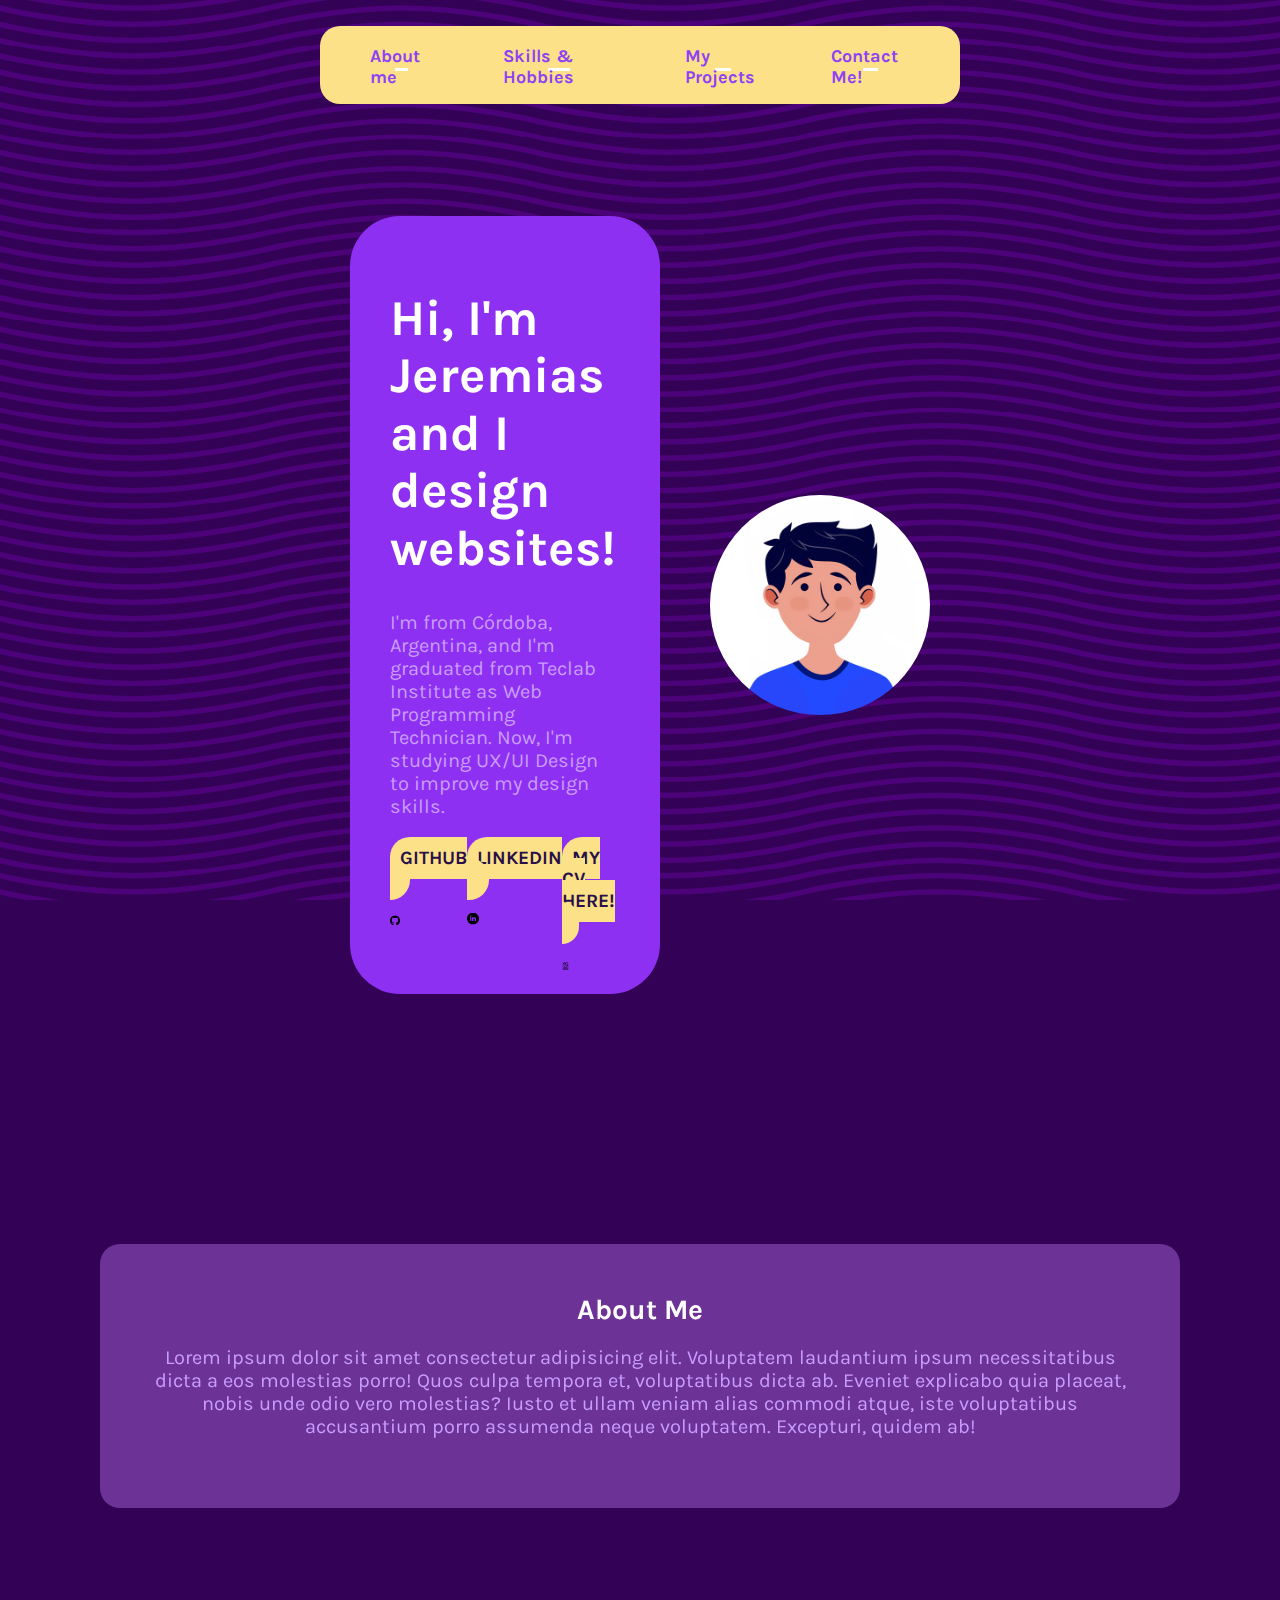
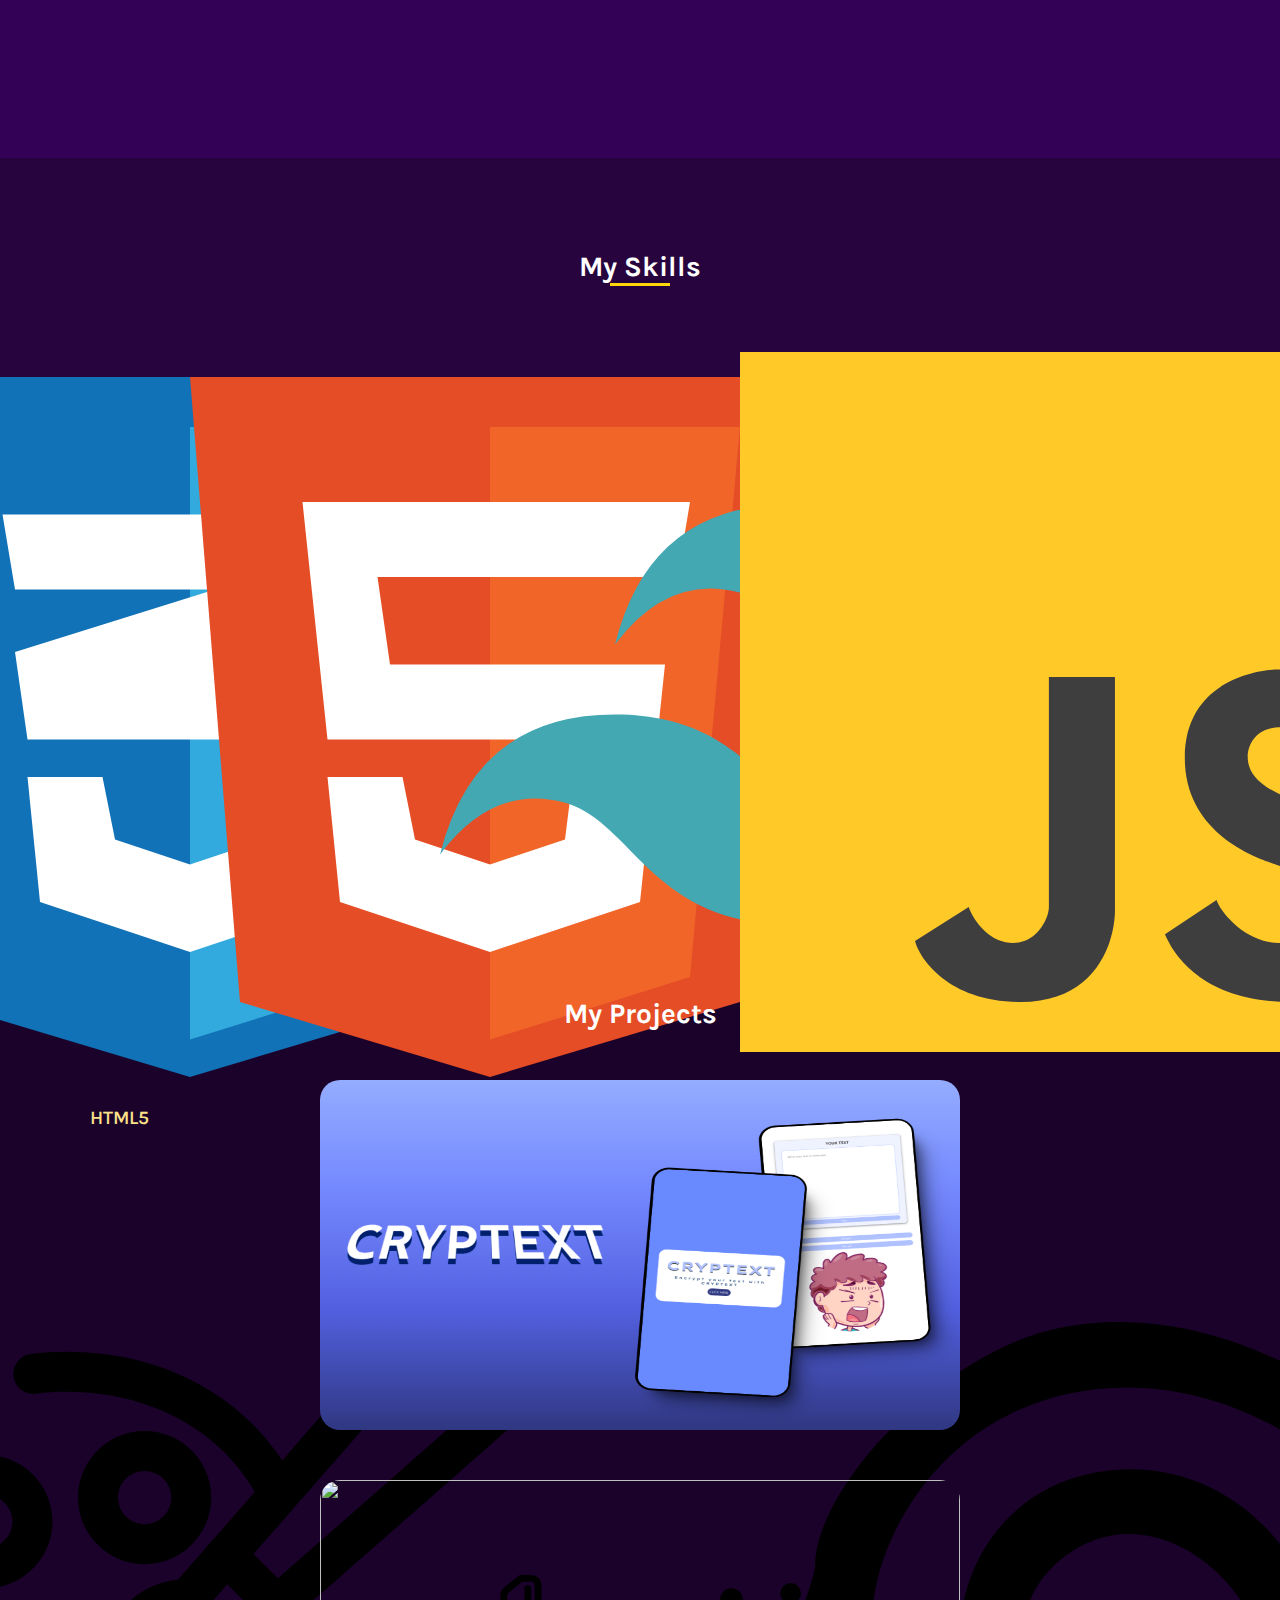
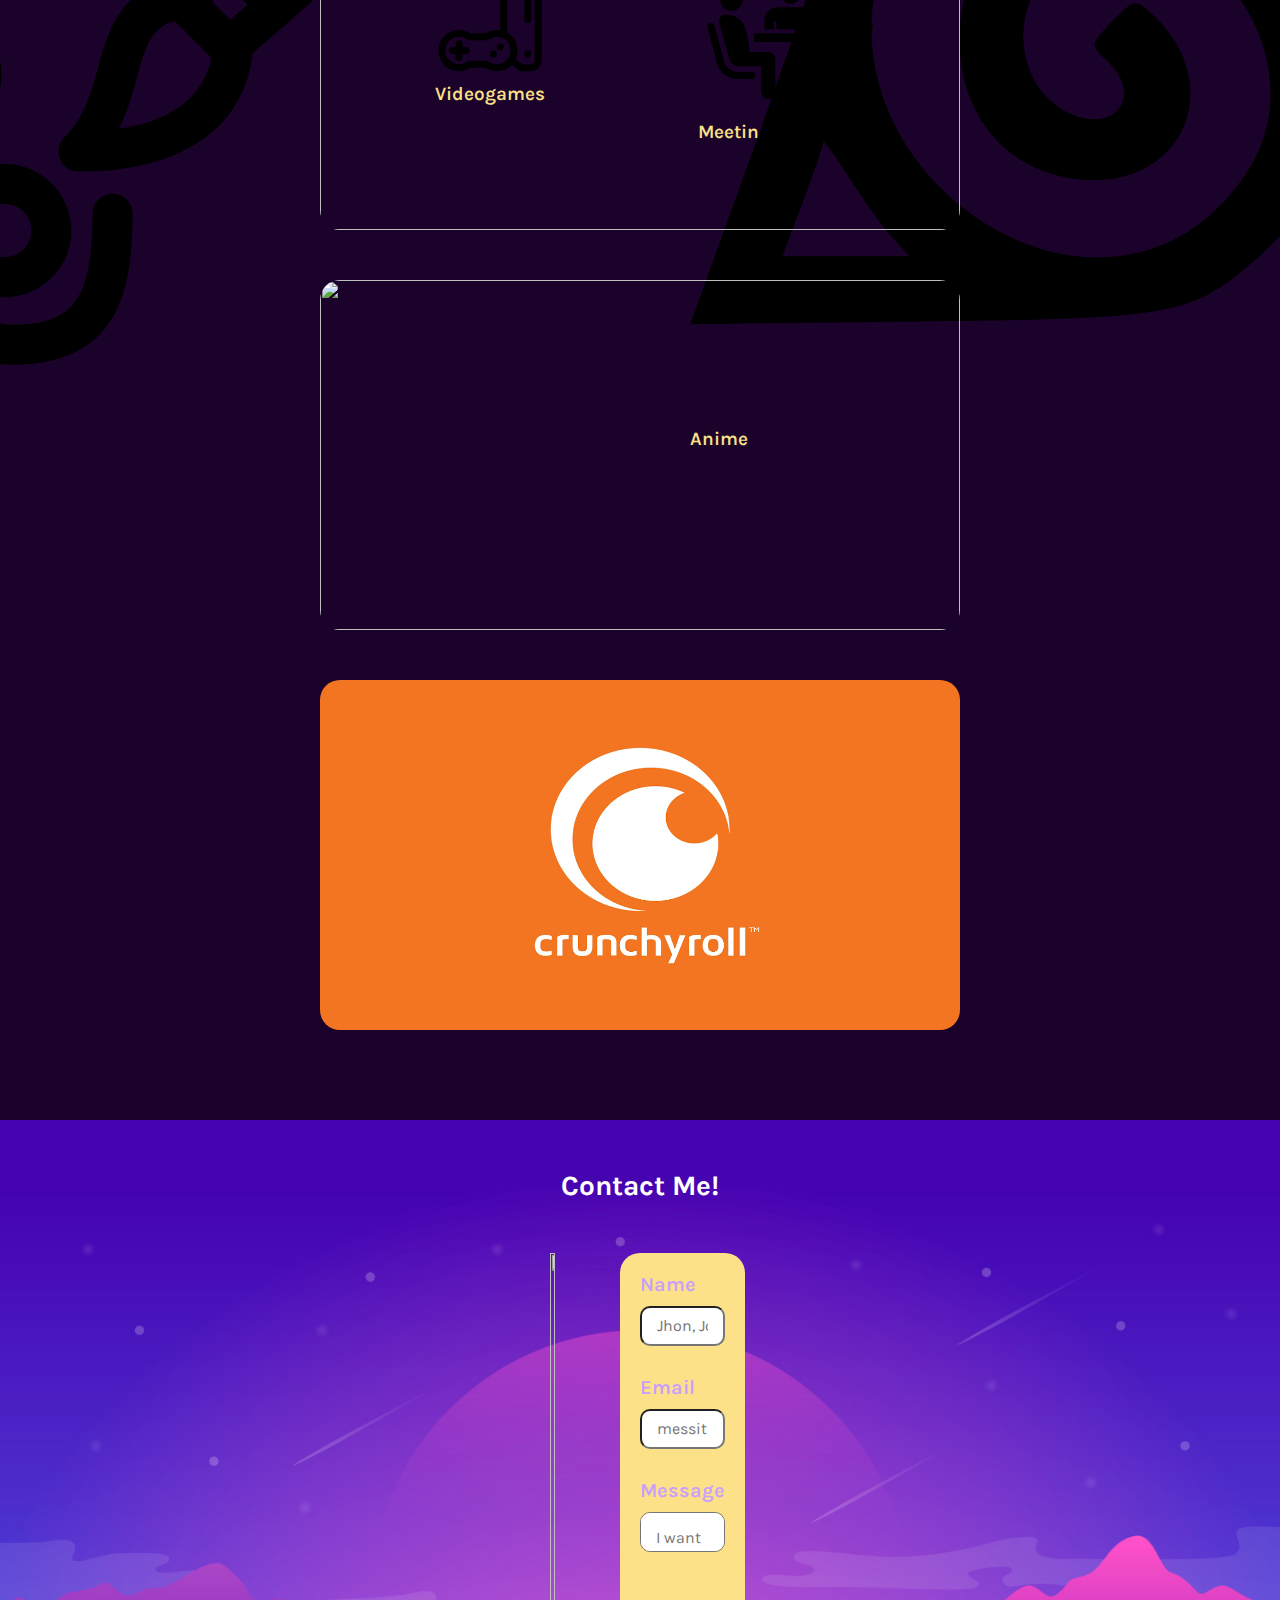
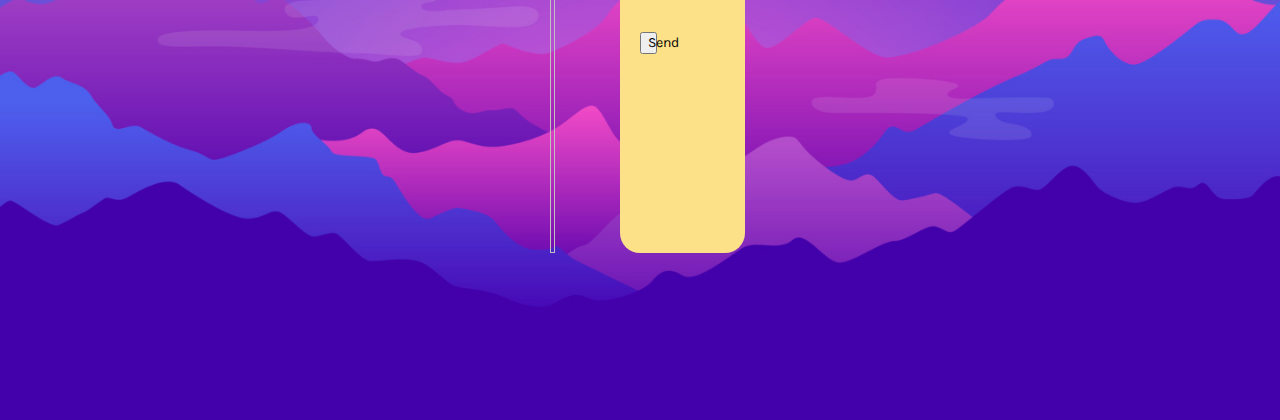
==== index.html @ 5be40e72 "Edit Cellphone media querie functions" ====
<!DOCTYPE html>
<html lang="en">
  <head>
    <meta charset="UTF-8" />
    <meta name="viewport" content="width=device-width, initial-scale=1.0" />
    <link rel="stylesheet" href="/css/normalize.css" />
    <link rel="stylesheet" href="/css/styles.css" />
    <link rel="preconnect" href="https://fonts.googleapis.com" />
    <link rel="preconnect" href="https://fonts.gstatic.com" crossorigin />
    <link
      href="https://fonts.googleapis.com/css2?family=Karla:ital,wght@0,200..800;1,200..800&family=Montserrat:ital,wght@0,100..900;1,100..900&display=swap"
      rel="stylesheet"
    />
    <title>Jere's Portfolio</title>
  </head>
  <body>
    <header>
      <nav class="nav-container">
        <img src="/img/burger-simple.svg" alt="" srcset="" class="icon burger-menu" id="burger">
        
        <ul class="nav-bg" id="navbar">
          <li><a href="#introduction" id="link" class="link nav__link">About me</a></li>
          <li>
            <a href="#skills-hobbies" id="link" class="link nav__link"
              >Skills & Hobbies</a
            >    
          </li>
          <li><a href="#my-projects" id="link" class="link nav__link">My Projects</a></li>
          <li><a href="#contact" id="link" class="link nav__link">Contact Me!</a></li>
        </ul>
        
      </nav>
    </header>
    <img
      src="/img/clickedButton.svg"
      alt=""
      class="img go-up-button"
      id="buttonUp"
      onclick="clickToUp()"
    />
    <main>
      <section id="introduction">
        <img
          src="/img/avatar.png"
          alt="Boy"
          class="avatar header-img__avatar"
        />

        <div class="intro__texts">
          <h1 class="title header-h1__text">
            Hi, I'm Jeremias and I design websites!
          </h1>
          <p class="text header-p__info">
            I'm from Córdoba, Argentina, and I'm graduated from Teclab Institute
            as Web Programming Technician. Now, I'm studying UX/UI Design to
            improve my design skills.
          </p>
          <ul class="social__display">
            <li>
              <a href="#" class="social header-a__link">
                GitHub
                <img class="icon" src="/img/github.svg" />
              </a>
            </li>

            <li>
              <a href="#" class="social header-a__link"
                >LinkedIn
                <img class="icon" src="/img/linkedin.svg" />
              </a>
            </li>

            <li>
              <a href="#" class="social header-a__link"
                >My CV Here!
                <img class="icon" src="/img/curriculum.svg" />
              </a>
            </li>
            
          </ul>
        </div>
      </section>

      <section id="about-me">
        <h2 class="subtitle aboutme-h2__title">About Me</h2>
        <p class="text aboutme-p__info">
          Lorem ipsum dolor sit amet consectetur adipisicing elit. Voluptatem
          laudantium ipsum necessitatibus dicta a eos molestias porro! Quos
          culpa tempora et, voluptatibus dicta ab. Eveniet explicabo quia
          placeat, nobis unde odio vero molestias? Iusto et ullam veniam alias
          commodi atque, iste voluptatibus accusantium porro assumenda neque
          voluptatem. Excepturi, quidem ab!
        </p>
      </section>

      <section id="skills-hobbies">
            <div class="container">
            <div class="skills__container">
              <h3 class="subtitle skills-h3__title">My Skills</h3>
              <div class="skills__display">
                <figure class="text img__text">
                  <img src="/img/css.svg" alt="" />
                  <figcaption>CSS3</figcaption>
                </figure>

                <figure class="text img__text">
                  <img src="/img/html.svg" alt="" />
                  <figcaption>HTML5</figcaption>
                </figure>

                <figure class="text img__text">
                  <img src="/img/tailwind.svg" alt="" />
                  <figcaption>CSS Tailwind</figcaption>
                </figure>

                <figure class="text img__text">
                  <img src="/img/js.svg" alt="" />
                  <figcaption>JavaScript</figcaption>
                </figure>
              </div>
            </div>

            <div class="hobbies__container">
              <h3 class="subtitle hobbies-h3__title">My Hobbies</h3>
              <div class="hobbies__display">
                <figure class="text img__text">
                  <img src="/img/design.svg" alt="" />
                  <figcaption>Design</figcaption>
                </figure>

                <figure class="text img__text">
                  <img src="/img/videogames.svg" alt="" />
                  <figcaption>Videogames</figcaption>
                </figure>

                <figure class="text img__text">
                  <img src="/img/meeting.svg" alt="" />
                  <figcaption>Meeting with friends</figcaption>
                </figure>

                <figure class="text img__text">
                  <img src="/img/naruto.svg" alt="" />
                  <figcaption>Anime</figcaption>
                </figure>
              </div>
            </div>
          </div>
      </section>

      <section id="my-projects">
        <h2 class="subtitle projects-h3__title">My Projects</h2>

        <div class="cards__display">

         <article class="card-container">
          <img src="/img/proyecto1.png" class="card-img" alt="" srcset="">
          <div class="overlay"></div>
          <div class="card__data">
            <h3 class="project__title">Cryptext</h3>
            <p class="text data__text">Lorem ipsum dolor sit amet consectetur, adipisicing elit. Accusamus est dolore animi quis culpa consequuntur quidem dicta numquam, magni obcaecati.</p>
          </div>
         </article>

         <article class="card-container">
          
          <img src="/img/proyecto2.jpg" class="card-img" alt="" srcset="">
          <div class="overlay"></div>
        
          <div class="card__data">
            <h3 class="project__title">Sportea</h3>
            <p class="text data__text">Lorem ipsum dolor sit amet consectetur, adipisicing elit. Accusamus est dolore animi quis culpa consequuntur quidem dicta numquam, magni obcaecati.</p>
          </div>
         </article>

         <article class="card-container">
          <img src="/img/proyecto3.jpg" class="card-img" alt="" srcset="">
          <div class="overlay"></div>
          <div class="card__data">
            <h3 class="project__title">Foodst</h3>
            <p class="text data__text">Lorem ipsum dolor sit amet consectetur, adipisicing elit. Accusamus est dolore animi quis culpa consequuntur quidem dicta numquam, magni obcaecati.</p>
          </div>
         </article>

         <article class="card-container">
          <img src="/img/proyecto4.png" class="card-img" alt="" srcset="">
          <div class="overlay"></div>
            <div class="card__data">
              <h3 class="project__title">Crunchyroll</h3>
              <p class="text data__text">Lorem ipsum dolor sit amet consectetur, adipisicing elit. Accusamus est dolore animi quis culpa consequuntur quidem dicta numquam, magni obcaecati.</p>
            </div>
         </article>

      </section>

      <section id="contact">

        <h2 class="subtitle contact-form__title">Contact Me!</h2>
        <div class="contact-bg">

        <div class="contact__container">
          <img src="/img/form-image.jpg" alt="" srcset="" class="img-form"/>

          <form action="" class="form__container" method="POST" id="form">
          
              <label for="name" class="label form-label">Name</label>
                <input 
                type="text" 
                name="name" 
                placeholder="Jhon, Joe or Finn?" 
                id="name" 
                maxlenght="12" 
                required 
                class="input form-input" />

              <label for="email" class="label form-label">Email</label>
                <input 
                type="email" 
                name="email" 
                placeholder="messithebest@hotmail.com... for example" 
                maxlenght="30" 
                required 
                id="email" 
                class="input form-input" />

                <label for="textarea" class="label form-label">Message</label>
                  <textarea 
                  name="textarea" 
                  id="textarea"
                  class="input form-textarea"
                  maxlength="600"
                  placeholder="I want to talk about..."
                  required
                  form="form"
                  cols="50"
                  rows="10"
                  ></textarea>
              <button type="submit" class="button form-button">Send</button>

            </form>

        </div>
      </div>
      </section>

    </main>
    <div id="shadow"></div>
  </body>
  <script src="/source/js/index.js"></script>
</html>
---- css/styles.css ----
html {
  background-color: #330256;
  background-image: url("data:image/svg+xml,%3Csvg xmlns='http://www.w3.org/2000/svg' width='536' height='64.3' viewBox='0 0 1000 120'%3E%3Cg fill='none' stroke='%234C0278' stroke-width='10' %3E%3Cpath d='M-500 75c0 0 125-30 250-30S0 75 0 75s125 30 250 30s250-30 250-30s125-30 250-30s250 30 250 30s125 30 250 30s250-30 250-30'/%3E%3Cpath d='M-500 45c0 0 125-30 250-30S0 45 0 45s125 30 250 30s250-30 250-30s125-30 250-30s250 30 250 30s125 30 250 30s250-30 250-30'/%3E%3Cpath d='M-500 105c0 0 125-30 250-30S0 105 0 105s125 30 250 30s250-30 250-30s125-30 250-30s250 30 250 30s125 30 250 30s250-30 250-30'/%3E%3Cpath d='M-500 15c0 0 125-30 250-30S0 15 0 15s125 30 250 30s250-30 250-30s125-30 250-30s250 30 250 30s125 30 250 30s250-30 250-30'/%3E%3Cpath d='M-500-15c0 0 125-30 250-30S0-15 0-15s125 30 250 30s250-30 250-30s125-30 250-30s250 30 250 30s125 30 250 30s250-30 250-30'/%3E%3Cpath d='M-500 135c0 0 125-30 250-30S0 135 0 135s125 30 250 30s250-30 250-30s125-30 250-30s250 30 250 30s125 30 250 30s250-30 250-30'/%3E%3C/g%3E%3C/svg%3E");
  background-attachment: fixed;
  scroll-behavior: smooth;
  font-family: Karla, system-ui, -apple-system, BlinkMacSystemFont, "Segoe UI",
    Roboto, Oxygen, Ubuntu, Cantarell, "Open Sans", "Helvetica Neue", sans-serif;
  font-size: 62.5%;
  color: #291049;
  box-sizing: border-box;
  scroll-behavior: smooth;
}
body {
  font-size: 14px;
}
*,
*:before,
*:after {
  box-sizing: inherit;
}

/* General Styles */

.text {
  color: rgb(201, 157, 255);
  font-size: 2rem;
}

.subtitle {
  text-align: center;
  font-size: 2.8rem;
  color: white;
  margin: 0;
}

/* Button to Up */
#buttonUp {
  position: fixed;
  right: 2rem;
  bottom: 5rem;
  width: 3.5%;
  cursor: pointer;
  opacity: 0;
  transition: all 0.5s;
  z-index: 5;
}

/* Header Classes */
.nav-bg {
  display: flex;
  margin: 1rem auto;
  padding: 1.7rem 5rem;
  border-radius: 2rem;
  position: fixed;
  left: 50%;
  transform: translateX(-50%);
  gap: 7rem;
  background-color: #fce188;
  transition: margin 0.4s, border-radius 0.5s;
  z-index: 10;
}
.scroll {
  margin: 0;
  border-radius: 0 0 2rem 2rem;
}
.nav-bg li,
.nav-bg a {
  color: #8f41f5;
  position: relative;
  text-decoration: none;
  list-style: none;
  font-size: 1.8rem;
  font-weight: bold;
}

.nav-bg li::before {
  content: "";
  display: flex;
  position: relative;
  background-color: white;
  height: 0.3rem;
  bottom: -2.5rem;
  width: 20%;
  margin: auto;
  transition: 0.3s;
}

.nav-bg li:hover::before {
  width: 95%;
}

.nav-bg li:hover:after {
  width: 100%;
}

/* Introduction Classes */

#introduction {
  padding: 20rem 35rem 10rem 35rem;
  display: flex;
  flex-direction: row-reverse;
  justify-content: center;
  place-items: center;
}

.avatar {
  width: 38%;
  border-radius: 50%;
  aspect-ratio: 1/1;
}

.intro__texts {
  margin-right: 5rem;
  background-color: rgb(142, 48, 242);
  height: fit-content;
  padding: 4rem;
  border-radius: 5rem;
}

.title.header-h1__text {
  font-size: 5rem;
  color: white;
}

.social__display {
  display: flex;
  font-size: 1.9rem;
  list-style: none;
  margin-top: 3rem;
  justify-content: space-between;
  padding: 0;
}

.social__display a {
  text-decoration: none;
  text-transform: uppercase;
  color: #291049;
  font-weight: 700;
  background-color: #fce188;
  padding: 1rem;
  border-radius: 2rem;
}

.icon {
  width: 13%;
  margin: auto;
  position: relative;
  top: 50%;
  transform: translateY(-36%);
}

.header-a__link {
  position: relative;
}

.social__display > li:hover {
  transform: scale(1.1);
  transition: 0.2s;
}
.social__display a:active {
  background-color: #ab870e;
  transition: 0.2s;
}

/* About Me Section */
#about-me {
  margin: 15rem 10rem 25rem 10rem;
  text-align: center;
  background-color: rgba(203, 130, 255, 0.381);
  backdrop-filter: blur(0.1rem);
  border-radius: 2rem;
  padding: 5rem;
  color: white;
  animation: appear linear;
  animation-timeline: view();
  animation-range: entry 0% cover 40%;
  animation-delay: 0.4s;
}

.aboutme-p__info {
  font-size: 2rem;
}

@keyframes appear {
  from {
    opacity: 0;
    scale: 0.5;
  }
  to {
    opacity: 1;
    scale: 1;
  }
}

/* Skills & Hobbies Section */
#skills-hobbies {
  background-color: #27043d;
  margin: auto;
  color: white;
  height: 75rem;
  padding: 4rem;
}

#skills-hobbies .container {
  margin-top: 5rem;
}

.content-display {
  display: flex;
  gap: 5rem;
  text-align: center;
  margin: 2rem 20rem;
}

.content-display img {
  width: 50%;
  background-color: #63089b;
  padding: 2rem;
  border-radius: 2rem;
}

.img__text {
  color: #fce188;
  font-size: 1.9rem;
  font-weight: 600;
}
.container h3 {
  margin-top: 2rem;
}

.container h3::before {
  content: "";
  display: flex;
  position: relative;
  background-color: rgb(255, 214, 7);
  height: 0.3rem;
  bottom: -3.5rem;
  width: 5%;
  margin: auto;
}

.skills__container {
  animation: appearFromLeft linear;
  animation-timeline: view();
  animation-range: entry 0% cover 40%;
}

.skills__display {
  display: grid;
  grid-template-columns: repeat(auto-fit, minmax(30rem, 1fr));
  row-gap: 5rem;
  place-items: center;
}

.hobbies__container {
  animation: appearFromRight linear;
  animation-timeline: view();
  animation-range: entry 0% cover 40%;
}

.hobbies__display {
  display: grid;
  grid-template-columns: repeat(auto-fit, minmax(30rem, 1fr));
  row-gap: 5rem;
  place-items: center;
}

@keyframes appearFromLeft {
  from {
    opacity: 0;
    transform: translateX(-10rem);
  }
  to {
    opacity: 1;
    transform: translateX(0);
  }
}
@keyframes appearFromRight {
  from {
    opacity: 0;
    transform: translateX(10rem);
  }
  to {
    opacity: 1;
    transform: translateX(0);
  }
}

/* Projects Section */

#my-projects {
  background-color: #1b022b;
  padding: 4rem;
  height: fit-content;
}

.projects-h3__title {
  margin-top: 5rem;
}

.cards__display {
  margin: 5rem 20rem;
  display: grid;
  place-items: center;
  grid-template-columns: repeat(auto-fit, minmax(60rem, 1fr));
  gap: 5rem;
}

.card-container {
  width: 80%;
  height: 35rem;
  overflow: hidden;
  position: relative;
}

.card-container img {
  width: 100%;
  height: 35rem;
  border-radius: 2rem;
}

.card__data {
  position: relative;
  background: rgba(0, 0, 0, 0.5);
  top: -15rem;
  height: 20rem;
  padding: 1rem;
  border-radius: 5rem 5rem 0rem 0rem;
  width: 95%;
  margin: auto;
  opacity: 0;
  transition: opacity 0.2s;
  text-align: center;
}

.overlay {
  position: absolute;
  top: 0;
  left: 0;
  width: 100%;
  height: 35rem;
  border-radius: 2rem;
  background-color: rgba(0, 0, 0, 0.5);
  opacity: 0;
  transition: opacity 0.3s;
}

.project__title {
  font-size: 2rem;
  font-weight: 600;
  color: white;
  text-transform: uppercase;
}

.card-container:hover .overlay {
  opacity: 1;
}

.card-container:hover .card__data {
  animation: fadeUp forwards 0.3s;
}

@keyframes fadeUp {
  0% {
    top: 1rem;
    border-radius: 0;
  }
  100% {
    opacity: 1;
    top: -20rem;
  }
}

/* Section Form */

#contact {
  height: 90rem;
  padding: 5rem;
  background: url("/img/second-bg.png");
  background-repeat: no-repeat;
  background-size: cover;
}

.contact-form__text {
  font-size: 2.2rem;
  width: 60%;
  text-align: center;
  margin: 5rem auto;
}

.contact__container {
  display: flex;
  margin: 5rem 50rem;
  gap: 5rem;
}

.img-form {
  width: 25%;
  height: 60rem;
}

.form__container {
  width: 70%;
  display: flex;
  flex-direction: column;
  background-color: #fce188;
  padding: 2rem;
  border-radius: 2rem;
}

.label {
  text-align: left;
  font-size: 2rem;
  color: #c89eff;
  font-weight: 600;
  margin-bottom: 1rem;
}

.input {
  border-radius: 1rem;
  width: 100%;
  height: 4rem;
  padding: 1.5rem;
  margin-bottom: 3rem;
  font-size: 1.6rem;
}

textarea {
  resize: none;
  font-size: 1.6rem;
  line-height: normal;
  padding: 1.5rem;
  border-radius: 1rem;
}

.button {
  margin-top: 5rem;
  width: 20%;
}
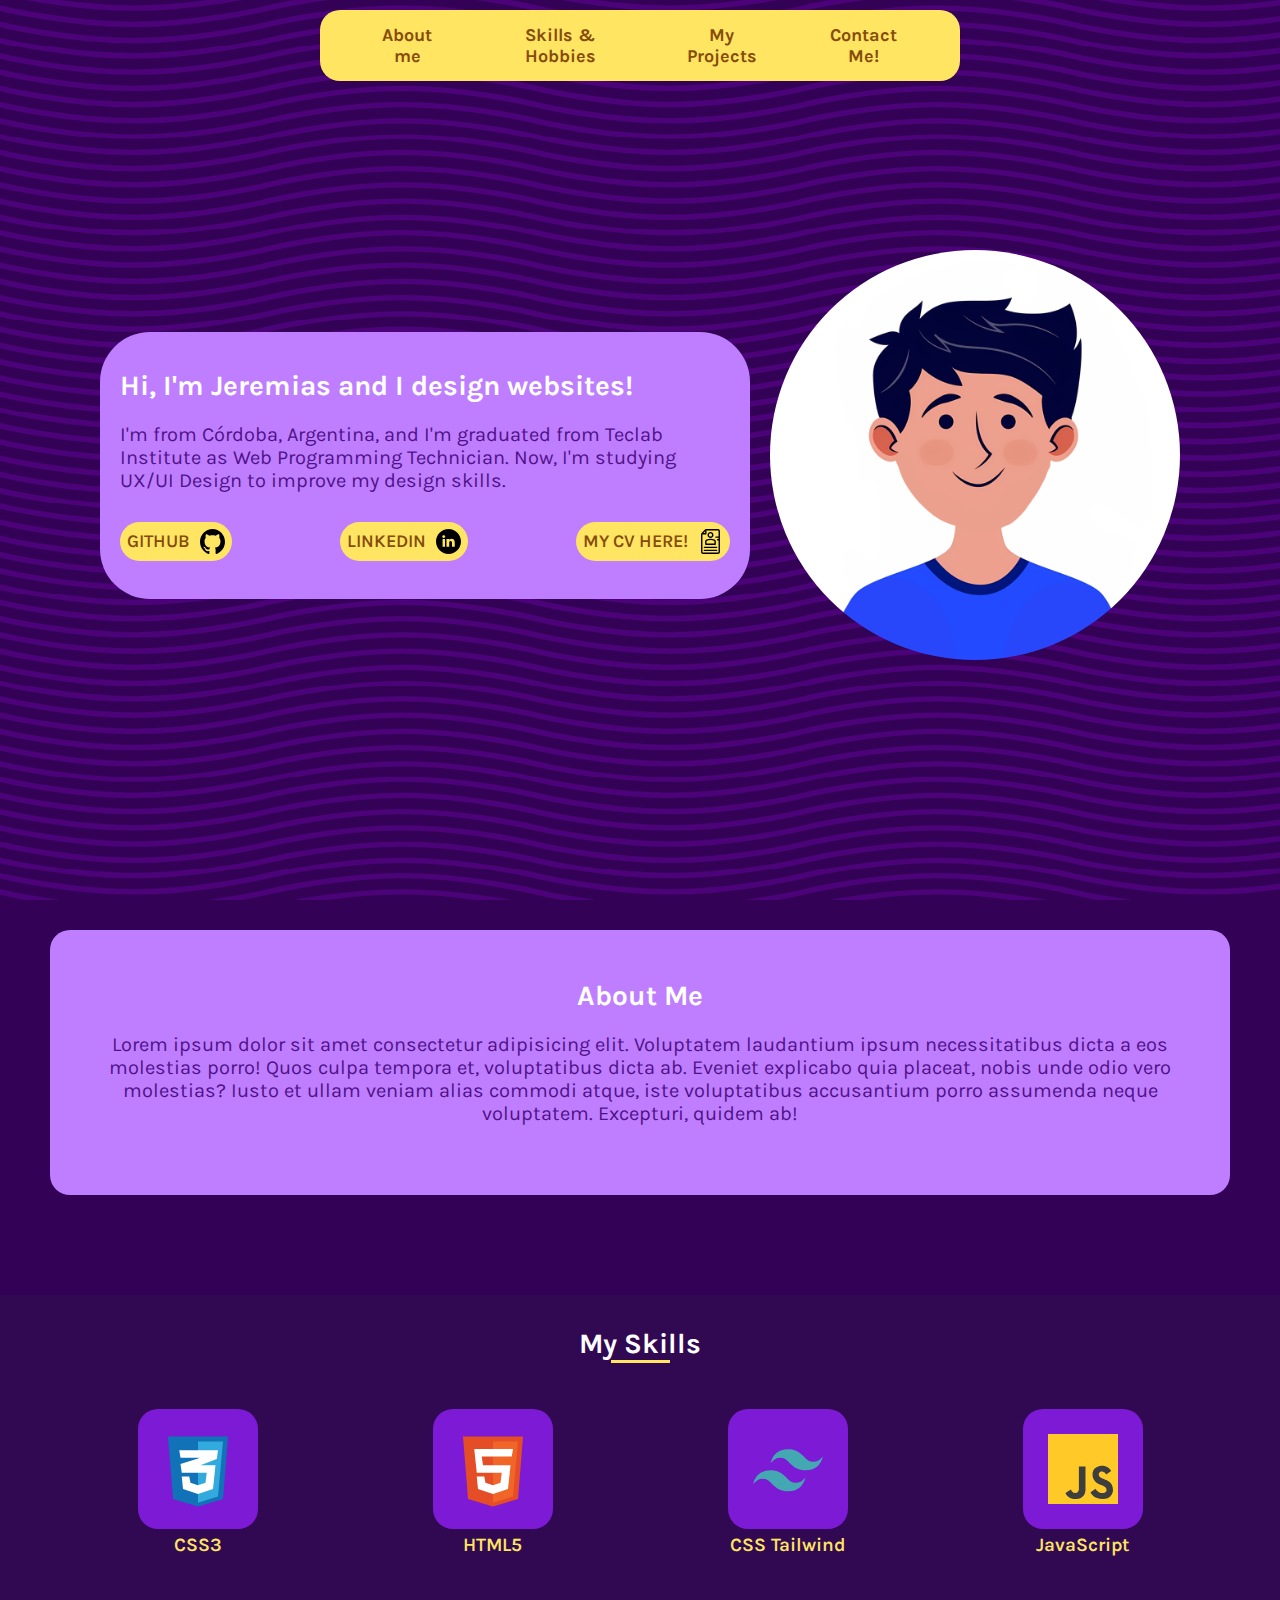
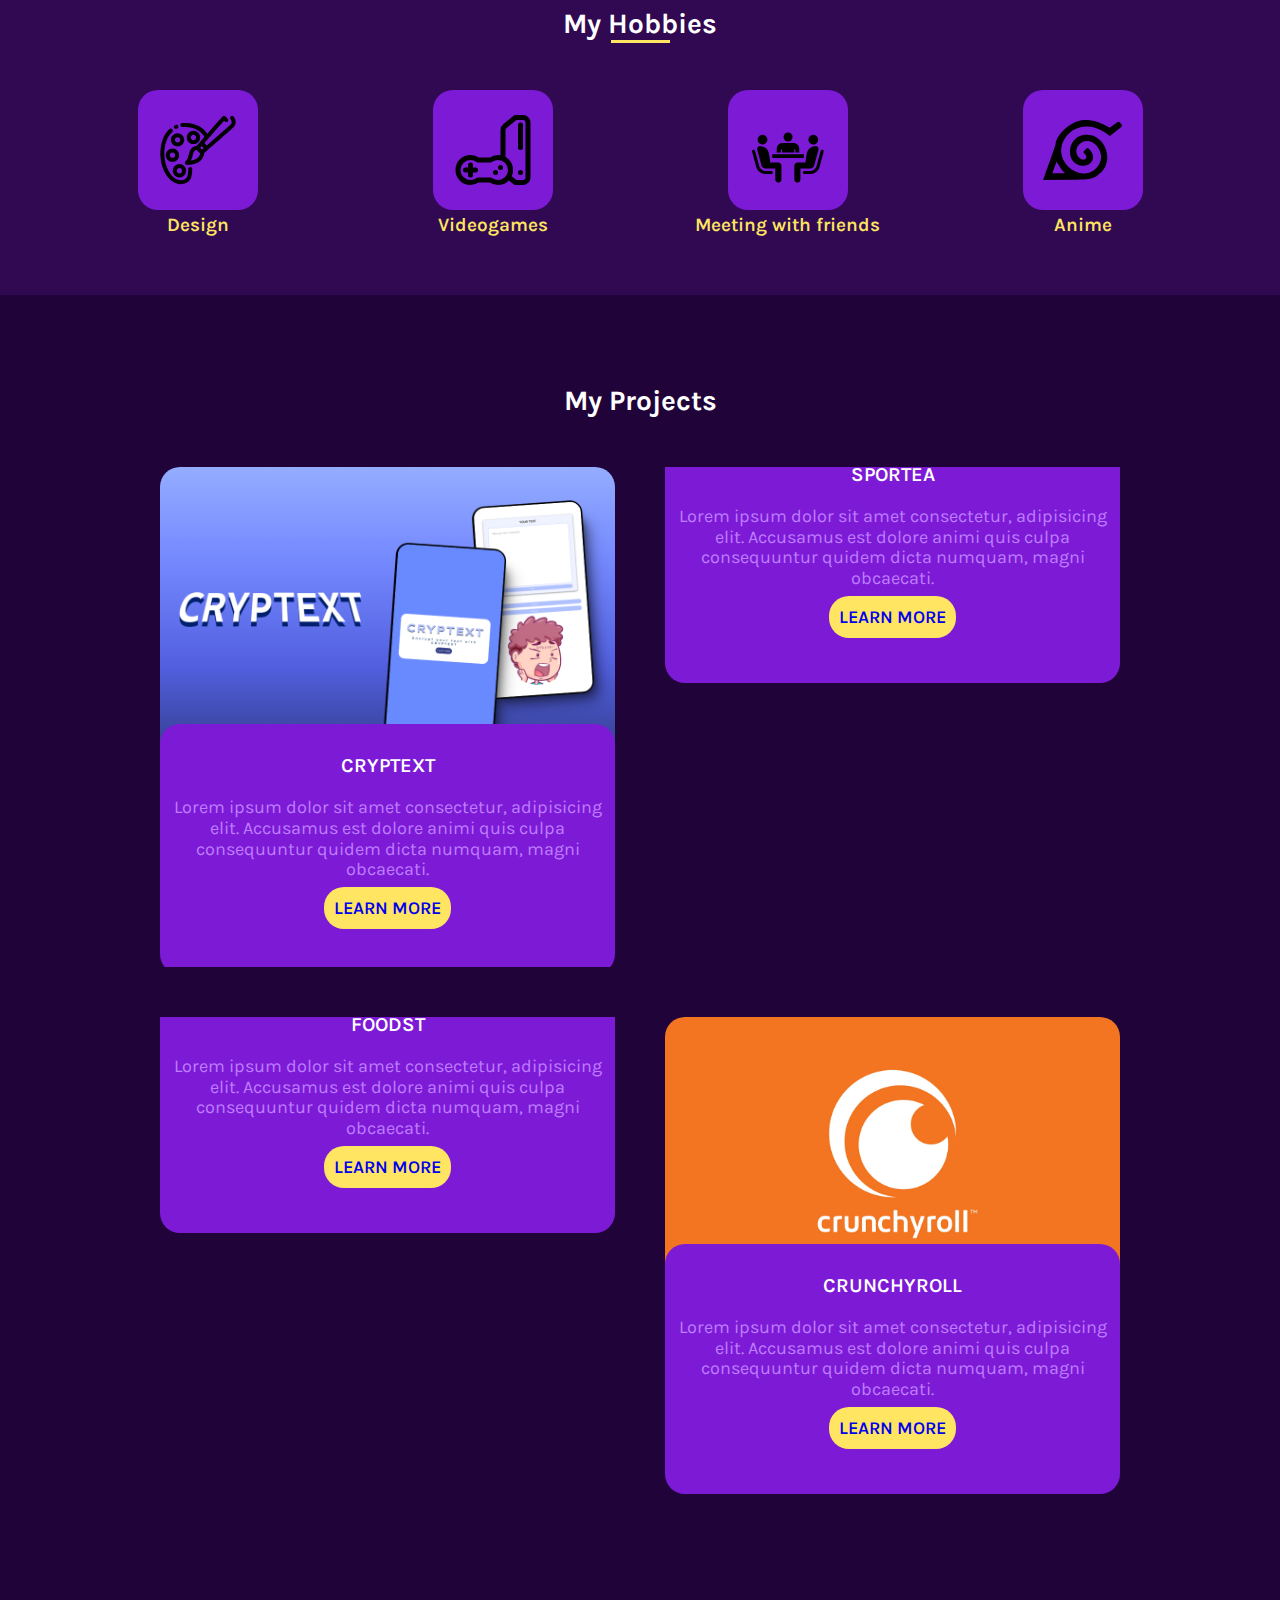
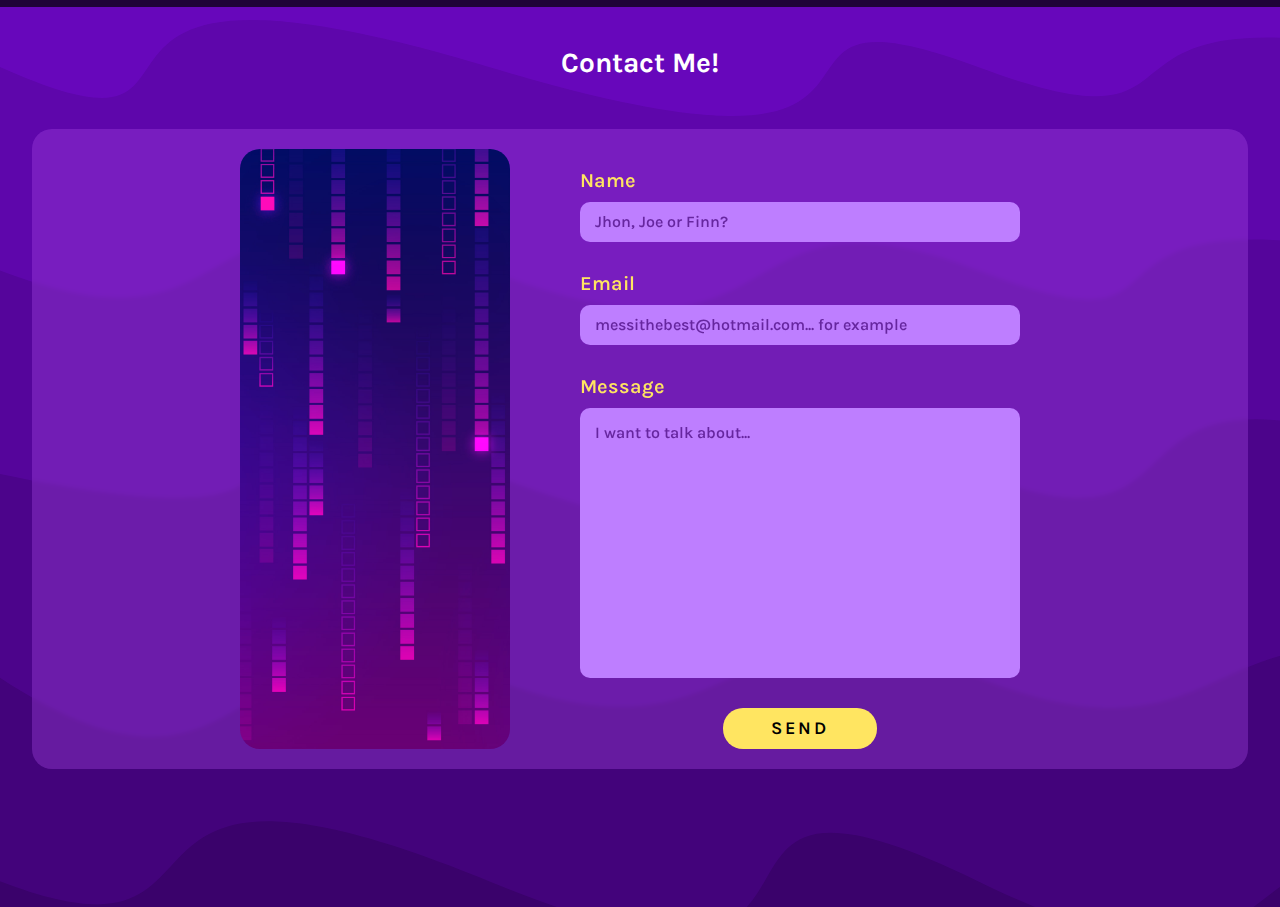
==== commit 6d2cb9ec: "Add files via upload" ====
--- a/index.html
+++ b/index.html
@@ -16,9 +16,10 @@
   <body>
     <header>
       <nav class="nav-container">
+       <div class="menu-toggle" onclick="toggleMenu()">
         <img src="/img/burger-simple.svg" alt="" srcset="" class="icon burger-menu" id="burger">
-        
-        <ul class="nav-bg" id="navbar">
+      </div>
+        <ul class="nav-bg" id="navbar"> 
           <li><a href="#introduction" id="link" class="link nav__link">About me</a></li>
           <li>
             <a href="#skills-hobbies" id="link" class="link nav__link"
@@ -158,6 +159,7 @@
           <div class="card__data">
             <h3 class="project__title">Cryptext</h3>
             <p class="text data__text">Lorem ipsum dolor sit amet consectetur, adipisicing elit. Accusamus est dolore animi quis culpa consequuntur quidem dicta numquam, magni obcaecati.</p>
+            <a href="#" class="button btn__project">Learn More</a>
           </div>
          </article>
 
@@ -169,6 +171,7 @@
           <div class="card__data">
             <h3 class="project__title">Sportea</h3>
             <p class="text data__text">Lorem ipsum dolor sit amet consectetur, adipisicing elit. Accusamus est dolore animi quis culpa consequuntur quidem dicta numquam, magni obcaecati.</p>
+            <a href="#" class="button btn__project">Learn More</a>
           </div>
          </article>
 
@@ -178,6 +181,7 @@
           <div class="card__data">
             <h3 class="project__title">Foodst</h3>
             <p class="text data__text">Lorem ipsum dolor sit amet consectetur, adipisicing elit. Accusamus est dolore animi quis culpa consequuntur quidem dicta numquam, magni obcaecati.</p>
+            <a href="#" class="button btn__project">Learn More</a>
           </div>
          </article>
 
@@ -187,6 +191,7 @@
             <div class="card__data">
               <h3 class="project__title">Crunchyroll</h3>
               <p class="text data__text">Lorem ipsum dolor sit amet consectetur, adipisicing elit. Accusamus est dolore animi quis culpa consequuntur quidem dicta numquam, magni obcaecati.</p>
+              <a href="#" class="button btn__project">Learn More</a>
             </div>
          </article>
 
@@ -243,7 +248,7 @@
       </section>
 
     </main>
-    <div id="shadow"></div>
+    <div id="shadow" onclick="hideMenu()"></div>
   </body>
   <script src="/source/js/index.js"></script>
 </html>
--- a/css/styles.css
+++ b/css/styles.css
@@ -1,439 +1,1294 @@
-html {
-  background-color: #330256;
-  background-image: url("data:image/svg+xml,%3Csvg xmlns='http://www.w3.org/2000/svg' width='536' height='64.3' viewBox='0 0 1000 120'%3E%3Cg fill='none' stroke='%234C0278' stroke-width='10' %3E%3Cpath d='M-500 75c0 0 125-30 250-30S0 75 0 75s125 30 250 30s250-30 250-30s125-30 250-30s250 30 250 30s125 30 250 30s250-30 250-30'/%3E%3Cpath d='M-500 45c0 0 125-30 250-30S0 45 0 45s125 30 250 30s250-30 250-30s125-30 250-30s250 30 250 30s125 30 250 30s250-30 250-30'/%3E%3Cpath d='M-500 105c0 0 125-30 250-30S0 105 0 105s125 30 250 30s250-30 250-30s125-30 250-30s250 30 250 30s125 30 250 30s250-30 250-30'/%3E%3Cpath d='M-500 15c0 0 125-30 250-30S0 15 0 15s125 30 250 30s250-30 250-30s125-30 250-30s250 30 250 30s125 30 250 30s250-30 250-30'/%3E%3Cpath d='M-500-15c0 0 125-30 250-30S0-15 0-15s125 30 250 30s250-30 250-30s125-30 250-30s250 30 250 30s125 30 250 30s250-30 250-30'/%3E%3Cpath d='M-500 135c0 0 125-30 250-30S0 135 0 135s125 30 250 30s250-30 250-30s125-30 250-30s250 30 250 30s125 30 250 30s250-30 250-30'/%3E%3C/g%3E%3C/svg%3E");
-  background-attachment: fixed;
-  scroll-behavior: smooth;
-  font-family: Karla, system-ui, -apple-system, BlinkMacSystemFont, "Segoe UI",
-    Roboto, Oxygen, Ubuntu, Cantarell, "Open Sans", "Helvetica Neue", sans-serif;
-  font-size: 62.5%;
-  color: #291049;
-  box-sizing: border-box;
-  scroll-behavior: smooth;
-}
-body {
-  font-size: 14px;
-}
-*,
-*:before,
-*:after {
-  box-sizing: inherit;
-}
-
-/* General Styles */
-
-.text {
-  color: rgb(201, 157, 255);
-  font-size: 2rem;
-}
-
-.subtitle {
-  text-align: center;
-  font-size: 2.8rem;
-  color: white;
-  margin: 0;
-}
-
-/* Button to Up */
-#buttonUp {
-  position: fixed;
-  right: 2rem;
-  bottom: 5rem;
-  width: 3.5%;
-  cursor: pointer;
-  opacity: 0;
-  transition: all 0.5s;
-  z-index: 5;
-}
-
-/* Header Classes */
-.nav-bg {
-  display: flex;
-  margin: 1rem auto;
-  padding: 1.7rem 5rem;
-  border-radius: 2rem;
-  position: fixed;
-  left: 50%;
-  transform: translateX(-50%);
-  gap: 7rem;
-  background-color: #fce188;
-  transition: margin 0.4s, border-radius 0.5s;
-  z-index: 10;
-}
-.scroll {
-  margin: 0;
-  border-radius: 0 0 2rem 2rem;
-}
-.nav-bg li,
-.nav-bg a {
-  color: #8f41f5;
-  position: relative;
-  text-decoration: none;
-  list-style: none;
-  font-size: 1.8rem;
-  font-weight: bold;
-}
-
-.nav-bg li::before {
-  content: "";
-  display: flex;
-  position: relative;
-  background-color: white;
-  height: 0.3rem;
-  bottom: -2.5rem;
-  width: 20%;
-  margin: auto;
-  transition: 0.3s;
-}
-
-.nav-bg li:hover::before {
-  width: 95%;
-}
-
-.nav-bg li:hover:after {
-  width: 100%;
-}
-
-/* Introduction Classes */
-
-#introduction {
-  padding: 20rem 35rem 10rem 35rem;
-  display: flex;
-  flex-direction: row-reverse;
-  justify-content: center;
-  place-items: center;
-}
-
-.avatar {
-  width: 38%;
-  border-radius: 50%;
-  aspect-ratio: 1/1;
-}
-
-.intro__texts {
-  margin-right: 5rem;
-  background-color: rgb(142, 48, 242);
-  height: fit-content;
-  padding: 4rem;
-  border-radius: 5rem;
-}
-
-.title.header-h1__text {
-  font-size: 5rem;
-  color: white;
-}
-
-.social__display {
-  display: flex;
-  font-size: 1.9rem;
-  list-style: none;
-  margin-top: 3rem;
-  justify-content: space-between;
-  padding: 0;
-}
-
-.social__display a {
-  text-decoration: none;
-  text-transform: uppercase;
-  color: #291049;
-  font-weight: 700;
-  background-color: #fce188;
-  padding: 1rem;
-  border-radius: 2rem;
-}
-
-.icon {
-  width: 13%;
-  margin: auto;
-  position: relative;
-  top: 50%;
-  transform: translateY(-36%);
-}
-
-.header-a__link {
-  position: relative;
-}
-
-.social__display > li:hover {
-  transform: scale(1.1);
-  transition: 0.2s;
-}
-.social__display a:active {
-  background-color: #ab870e;
-  transition: 0.2s;
-}
-
-/* About Me Section */
-#about-me {
-  margin: 15rem 10rem 25rem 10rem;
-  text-align: center;
-  background-color: rgba(203, 130, 255, 0.381);
-  backdrop-filter: blur(0.1rem);
-  border-radius: 2rem;
-  padding: 5rem;
-  color: white;
-  animation: appear linear;
-  animation-timeline: view();
-  animation-range: entry 0% cover 40%;
-  animation-delay: 0.4s;
-}
-
-.aboutme-p__info {
-  font-size: 2rem;
-}
-
-@keyframes appear {
-  from {
-    opacity: 0;
-    scale: 0.5;
-  }
-  to {
-    opacity: 1;
-    scale: 1;
-  }
-}
-
-/* Skills & Hobbies Section */
-#skills-hobbies {
-  background-color: #27043d;
-  margin: auto;
-  color: white;
-  height: 75rem;
-  padding: 4rem;
-}
-
-#skills-hobbies .container {
-  margin-top: 5rem;
-}
-
-.content-display {
-  display: flex;
-  gap: 5rem;
-  text-align: center;
-  margin: 2rem 20rem;
-}
-
-.content-display img {
-  width: 50%;
-  background-color: #63089b;
-  padding: 2rem;
-  border-radius: 2rem;
-}
-
-.img__text {
-  color: #fce188;
-  font-size: 1.9rem;
-  font-weight: 600;
-}
-.container h3 {
-  margin-top: 2rem;
-}
-
-.container h3::before {
-  content: "";
-  display: flex;
-  position: relative;
-  background-color: rgb(255, 214, 7);
-  height: 0.3rem;
-  bottom: -3.5rem;
-  width: 5%;
-  margin: auto;
-}
-
-.skills__container {
-  animation: appearFromLeft linear;
-  animation-timeline: view();
-  animation-range: entry 0% cover 40%;
-}
-
-.skills__display {
-  display: grid;
-  grid-template-columns: repeat(auto-fit, minmax(30rem, 1fr));
-  row-gap: 5rem;
-  place-items: center;
-}
-
-.hobbies__container {
-  animation: appearFromRight linear;
-  animation-timeline: view();
-  animation-range: entry 0% cover 40%;
-}
-
-.hobbies__display {
-  display: grid;
-  grid-template-columns: repeat(auto-fit, minmax(30rem, 1fr));
-  row-gap: 5rem;
-  place-items: center;
-}
-
-@keyframes appearFromLeft {
-  from {
-    opacity: 0;
-    transform: translateX(-10rem);
-  }
-  to {
-    opacity: 1;
-    transform: translateX(0);
-  }
-}
-@keyframes appearFromRight {
-  from {
-    opacity: 0;
-    transform: translateX(10rem);
-  }
-  to {
-    opacity: 1;
-    transform: translateX(0);
-  }
-}
-
-/* Projects Section */
-
-#my-projects {
-  background-color: #1b022b;
-  padding: 4rem;
-  height: fit-content;
-}
-
-.projects-h3__title {
-  margin-top: 5rem;
-}
-
-.cards__display {
-  margin: 5rem 20rem;
-  display: grid;
-  place-items: center;
-  grid-template-columns: repeat(auto-fit, minmax(60rem, 1fr));
-  gap: 5rem;
-}
-
-.card-container {
-  width: 80%;
-  height: 35rem;
-  overflow: hidden;
-  position: relative;
-}
-
-.card-container img {
-  width: 100%;
-  height: 35rem;
-  border-radius: 2rem;
-}
-
-.card__data {
-  position: relative;
-  background: rgba(0, 0, 0, 0.5);
-  top: -15rem;
-  height: 20rem;
-  padding: 1rem;
-  border-radius: 5rem 5rem 0rem 0rem;
-  width: 95%;
-  margin: auto;
-  opacity: 0;
-  transition: opacity 0.2s;
-  text-align: center;
-}
-
-.overlay {
-  position: absolute;
-  top: 0;
-  left: 0;
-  width: 100%;
-  height: 35rem;
-  border-radius: 2rem;
-  background-color: rgba(0, 0, 0, 0.5);
-  opacity: 0;
-  transition: opacity 0.3s;
-}
-
-.project__title {
-  font-size: 2rem;
-  font-weight: 600;
-  color: white;
-  text-transform: uppercase;
-}
-
-.card-container:hover .overlay {
-  opacity: 1;
-}
-
-.card-container:hover .card__data {
-  animation: fadeUp forwards 0.3s;
-}
-
-@keyframes fadeUp {
-  0% {
-    top: 1rem;
-    border-radius: 0;
-  }
-  100% {
-    opacity: 1;
-    top: -20rem;
-  }
-}
-
-/* Section Form */
-
-#contact {
-  height: 90rem;
-  padding: 5rem;
-  background: url("/img/second-bg.png");
-  background-repeat: no-repeat;
-  background-size: cover;
-}
-
-.contact-form__text {
-  font-size: 2.2rem;
-  width: 60%;
-  text-align: center;
-  margin: 5rem auto;
-}
-
-.contact__container {
-  display: flex;
-  margin: 5rem 50rem;
-  gap: 5rem;
-}
-
-.img-form {
-  width: 25%;
-  height: 60rem;
-}
-
-.form__container {
-  width: 70%;
-  display: flex;
-  flex-direction: column;
-  background-color: #fce188;
-  padding: 2rem;
-  border-radius: 2rem;
-}
-
-.label {
-  text-align: left;
-  font-size: 2rem;
-  color: #c89eff;
-  font-weight: 600;
-  margin-bottom: 1rem;
-}
-
-.input {
-  border-radius: 1rem;
-  width: 100%;
-  height: 4rem;
-  padding: 1.5rem;
-  margin-bottom: 3rem;
-  font-size: 1.6rem;
-}
-
-textarea {
-  resize: none;
-  font-size: 1.6rem;
-  line-height: normal;
-  padding: 1.5rem;
-  border-radius: 1rem;
-}
-
-.button {
-  margin-top: 5rem;
-  width: 20%;
-}
+:root {
+  --purple-primary: #be7eff;
+  --purple-secondary: #7d1ad6;
+  --purple-third: #300952;
+  --purple-fourth: #200339;
+  --yellow-primary: #ffe561;
+  --yellow-secondary: #cc9002;
+  --yellow-third: #956800;
+  --text-brown: #864c0d;
+  --text-purple: #511188;
+}
+
+html {
+  background-color: #330256;
+  background-image: url("data:image/svg+xml,%3Csvg xmlns='http://www.w3.org/2000/svg' width='536' height='64.3' viewBox='0 0 1000 120'%3E%3Cg fill='none' stroke='%234C0278' stroke-width='10' %3E%3Cpath d='M-500 75c0 0 125-30 250-30S0 75 0 75s125 30 250 30s250-30 250-30s125-30 250-30s250 30 250 30s125 30 250 30s250-30 250-30'/%3E%3Cpath d='M-500 45c0 0 125-30 250-30S0 45 0 45s125 30 250 30s250-30 250-30s125-30 250-30s250 30 250 30s125 30 250 30s250-30 250-30'/%3E%3Cpath d='M-500 105c0 0 125-30 250-30S0 105 0 105s125 30 250 30s250-30 250-30s125-30 250-30s250 30 250 30s125 30 250 30s250-30 250-30'/%3E%3Cpath d='M-500 15c0 0 125-30 250-30S0 15 0 15s125 30 250 30s250-30 250-30s125-30 250-30s250 30 250 30s125 30 250 30s250-30 250-30'/%3E%3Cpath d='M-500-15c0 0 125-30 250-30S0-15 0-15s125 30 250 30s250-30 250-30s125-30 250-30s250 30 250 30s125 30 250 30s250-30 250-30'/%3E%3Cpath d='M-500 135c0 0 125-30 250-30S0 135 0 135s125 30 250 30s250-30 250-30s125-30 250-30s250 30 250 30s125 30 250 30s250-30 250-30'/%3E%3C/g%3E%3C/svg%3E");
+  background-attachment: fixed;
+  scroll-behavior: smooth;
+  font-family: Karla, system-ui, -apple-system, BlinkMacSystemFont, "Segoe UI",
+    Roboto, Oxygen, Ubuntu, Cantarell, "Open Sans", "Helvetica Neue", sans-serif;
+  font-size: 62.5%;
+  color: #291049;
+  box-sizing: border-box;
+  scroll-behavior: smooth;
+}
+body {
+  font-size: 14px;
+  width: 100vw;
+  height: 100vh;
+  }
+
+*,
+*:before,
+*:after {
+  box-sizing: inherit;
+}
+
+::-webkit-scrollbar {
+  display: none;
+}
+
+/* TITLE: General Styles */
+
+.text {
+  color: var(--text-purple);
+  font-size: 2rem;
+}
+
+.subtitle {
+  text-align: center;
+  font-size: 2.8rem;
+  color: white;
+  margin: 0;
+}
+
+.icon {
+  width: 2.5rem;
+  height: 2.5rem;
+  margin-left: 1rem;
+}
+
+.social {
+  text-decoration: none;
+  text-transform: uppercase;
+  background-color: var(--yellow-primary);
+  color: var(--text-brown);
+  display: flex;
+  padding: 1rem 1.5rem;
+  border-radius: 2rem;
+  align-items: center;
+}
+
+.social:hover {
+  transform: scale(1.07);
+  transition: 0.2s;
+}
+
+/* IMPORTANT: Button to Up */
+#buttonUp {
+  position: fixed;
+  right: 2rem;
+  bottom: 5rem;
+  width: 3.5%;
+  cursor: pointer;
+  opacity: 0;
+  transition: all 0.5s;
+  z-index: 13;
+}
+
+/* NOTE: Header Classes */
+.nav-bg {
+  display: flex;
+  justify-content: space-between;
+  gap: 5rem;
+  margin: 1rem auto;
+  padding: 1.5rem 5rem;
+  border-radius: 2rem;
+  position: fixed;
+  left: 50%;
+  transform: translateX(-50%);
+  background-color: var(--yellow-primary);
+  transition: margin 0.4s, border-radius 0.5s;
+  z-index: 10;
+  text-align: center;
+}
+.scroll {
+  margin: 0;
+  border-radius: 0 0 2rem 2rem;
+}
+
+.burger-menu {
+  display: none;
+}
+
+.nav-bg li,
+.nav-bg a {
+  color: var(--text-brown);
+  position: relative;
+  text-decoration: none;
+  list-style: none;
+  font-size: 1.8rem;
+  font-weight: bold;
+}
+
+.nav-bg li::before {
+  content: "";
+  display: flex;
+  position: relative;
+  background-color: var(--text-brown);
+  height: 0.3rem;
+  bottom: -2.5rem;
+  width: 20%;
+  margin: auto;
+  transition: 0.3s;
+}
+
+.nav-bg li:hover::before {
+  width: 95%;
+}
+
+.nav-bg li:hover:after {
+  width: 100%;
+}
+
+/* NOTE: Introduction Classes */
+
+#introduction {
+  padding: 20rem 35rem 10rem 35rem;
+  display: flex;
+  flex-direction: row-reverse;
+  justify-content: center;
+  place-items: center;
+}
+
+.avatar {
+  width: 38%;
+  border-radius: 50%;
+  aspect-ratio: 1/1;
+}
+
+.intro__texts {
+  margin-right: 5rem;
+  background-color: var(--purple-primary);
+  padding: 4rem;
+  width: 60%;
+  border-radius: 5rem;
+}
+
+.title.header-h1__text {
+  font-size: 5rem;
+  color: white;
+}
+
+.social__display {
+  display: flex;
+  font-size: 1.9rem;
+  font-weight: 600;
+  list-style: none;
+  margin-top: 3rem;
+  justify-content: space-between;
+  padding: 0;
+}
+
+/* NOTE: About Me Section */
+#about-me {
+  margin: 15rem 10rem 25rem 10rem;
+  text-align: center;
+  background-color: var(--purple-primary);
+  backdrop-filter: blur(0.1rem);
+  border-radius: 2rem;
+  padding: 5rem;
+  color: white;
+  position: relative;
+  z-index: 5;
+  animation: appear linear;
+  animation-timeline: view();
+  animation-range: entry 0% cover 40%;
+  animation-delay: 0.4s;
+}
+
+.aboutme-p__info {
+  font-size: 2rem;
+}
+
+@keyframes appear {
+  from {
+    opacity: 0;
+    scale: 0.5;
+  }
+  to {
+    opacity: 1;
+    scale: 1;
+  }
+}
+
+/* NOTE: Skills & Hobbies Section */
+#skills-hobbies {
+  background-color: var(--purple-third);
+  color: white;
+  padding: 10rem;
+}
+#skills-hobbies .container {
+  display: flex;
+  text-align: center;
+}
+
+#skills-hobbies img {
+  width: 12rem;
+  height: 12rem;
+  background-color: var(--purple-secondary);
+  padding: 2rem;
+  border-radius: 2rem;
+}
+
+#skills-hobbies h3 {
+  margin-top: 2rem;
+}
+
+#skills-hobbies h3::before {
+  content: "";
+  display: flex;
+  position: relative;
+  background-color: var(--yellow-primary);
+  height: 0.3rem;
+  bottom: -3.5rem;
+  width: 5%;
+  margin: auto;
+}
+
+.img__text {
+  color: var(--yellow-primary);
+  font-size: 1.9rem;
+  font-weight: 600;
+}
+
+.skills__container {
+  width: 100%;
+  padding: 0 5rem;
+  animation: appearFromLeft linear;
+  animation-timeline: view();
+  animation-range: entry 0% cover 40%;
+}
+
+.hobbies__container {
+  width: 100%;
+  padding: 0 5rem;
+  animation: appearFromRight linear;
+  animation-timeline: view();
+  animation-range: entry 0% cover 40%;
+}
+
+.skills__display,
+.hobbies__display {
+  display: grid;
+  grid-template-columns: repeat(auto-fit, minmax(30rem, 2fr));
+  place-items: center;
+}
+
+
+@keyframes appearFromLeft {
+  from {
+    opacity: 0;
+    transform: translateX(-10rem);
+  }
+  to {
+    opacity: 1;
+    transform: translateX(0);
+  }
+}
+@keyframes appearFromRight {
+  from {
+    opacity: 0;
+    transform: translateX(10rem);
+  }
+  to {
+    opacity: 1;
+    transform: translateX(0);
+  }
+}
+
+/* NOTE: Projects Section */
+
+#my-projects {
+  background-color: var(--purple-fourth);
+  padding: 4rem;
+  height: fit-content;
+}
+
+.projects-h3__title {
+  margin-top: 5rem;
+}
+
+.cards__display {
+  display: grid;
+  place-items: center;
+  grid-template-columns: repeat(auto-fit,minmax(60rem, 2fr));
+  gap: 5rem;
+}
+
+.card-container {
+  width: 60rem;
+  height: 35rem;
+  overflow: hidden;
+  position: relative;
+}
+
+.card-img {
+  width: 100%;
+  height: 35rem;
+  border-radius: 2rem;
+}
+
+.card__data {
+  position: relative;
+  background: rgba(0, 0, 0, 0.5);
+  top: -15rem;
+  height: 20rem;
+  padding: 1rem;
+  border-radius: 5rem 5rem 0rem 0rem;
+  width: 95%;
+  margin: auto;
+  opacity: 0;
+  transition: opacity 0.2s;
+  text-align: center;
+}
+
+.overlay {
+  position: absolute;
+  top: 0;
+  left: 0;
+  width: 100%;
+  height: 35rem;
+  border-radius: 2rem;
+  background-color: rgba(0, 0, 0, 0.5);
+  opacity: 0;
+  transition: opacity 0.3s;
+}
+
+.project__title {
+  font-size: 2rem;
+  font-weight: 600;
+  color: white;
+  text-transform: uppercase;
+}
+
+.card-container:hover .overlay {
+  opacity: 1;
+}
+
+.card-container:hover .card__data {
+  animation: fadeUp forwards 0.3s;
+}
+
+.data__text {
+  color: var(--purple-primary);
+  font-size: 1.8rem;
+}
+
+.card__data .btn__project{
+  letter-spacing: normal;
+  text-decoration: none;
+}
+
+@keyframes fadeUp {
+  0% {
+    top: 1rem;
+    border-radius: 0;
+  }
+  100% {
+    opacity: 1;
+    top: -20rem;
+  }
+}
+
+/* NOTE: Section Form */
+
+#contact {
+  height: 90rem;
+  padding: 5rem;
+  background-repeat: no-repeat;
+  background-size: cover;
+  background: url(/img/wave_background.png);
+}
+
+.contact__container {
+  display: flex;
+  margin: auto;
+  position: relative;
+  top: 2rem;
+  gap: 5rem;
+  width: 80rem;
+}
+
+.contact-bg {
+  background: rgba(168, 75, 230, 0.35);
+  margin: 5rem auto;
+  backdrop-filter: blur(2px);
+  width: 100rem;
+  height: 64rem;
+  border-radius: 2rem;
+  animation: appear 0.5s linear;
+  animation-timeline: view();
+  animation-range: entry 0% cover 40%;
+}
+
+@keyframes appear {
+  from {
+    opacity: 0;
+    transform: translatey(10rem);
+  }
+  to {
+    opacity: 1;
+    transform: translatey(0);
+  }
+}
+
+.img-form {
+  height: 60rem;
+  width: 40%;
+  overflow: hidden;
+  border-radius: 2rem;
+  object-fit: cover;
+}
+
+.form__container {
+  width: 70%;
+  display: flex;
+  flex-direction: column;
+  padding: 2rem;
+  border-radius: 2rem;
+}
+
+.label {
+  text-align: left;
+  font-size: 2rem;
+  color: var(--yellow-primary);
+  font-weight: 600;
+  margin-bottom: 1rem;
+}
+
+.input {
+  background-color: var(--purple-primary);
+  border-radius: 1rem;
+  border: none;
+  width: 100%;
+  height: 4rem;
+  padding: 1.5rem;
+  margin-bottom: 3rem;
+  font-size: 1.6rem;
+  color: var(--purple-fourth);
+  font-weight: 600;
+}
+
+.input::placeholder {
+  color: var(--text-purple);
+  opacity: 0.8;
+}
+
+.form-textarea {
+  resize: none;
+  border: none;
+  font-size: 1.6rem;
+  line-height: normal;
+  padding: 1.5rem;
+  border-radius: 1rem;
+  height: 27rem;
+}
+@keyframes focusInput {
+  100% {
+    border: 0.2rem var(--yellow-primary) solid;
+  }
+}
+
+input:focus,
+textarea:focus {
+  outline: none;
+  animation: focusInput 0.05s forwards;
+}
+
+.button {
+  margin: auto;
+  width: 35%;
+  padding: 1rem;
+  background-color: var(--yellow-primary);
+  outline: none;
+  border: none;
+  border-radius: 2rem;
+  font-size: 1.8rem;
+  font-weight: 600;
+  text-transform: uppercase;
+  cursor: pointer;
+  letter-spacing: 0.3rem;
+}
+
+.button:hover {
+  transition: 0.2s;
+  background-color: var(--yellow-secondary);
+  transform: scale(1.1);
+}
+
+#shadow {
+  background: rgba(0, 0, 0, 0.5);
+  height: 100%;
+  width: 100%;
+  position: fixed;
+  z-index: 11;
+  top: 0;
+  left: 0;
+  display: none;
+}
+
+/* TITLE: Media Queries  */
+
+/* NOTE: 600PX MAX */
+
+@media (width <= 600px) {
+
+  /* @ NAV CONTAINER */
+  .burger-menu {
+    display: block;
+    position: fixed;
+    width: 5rem;
+    z-index: 12;
+    margin: 0;
+    left: 2rem;
+    top: 2rem;
+    height: 5rem;
+    background-color: var(--yellow-primary);
+    cursor: pointer;
+  }
+
+  .nav-container {
+    position: relative;
+  }
+  .nav-bg {
+    display: flex;
+    flex-direction: column;
+    gap: 3rem;
+    left: -25rem;
+    margin: 0;
+    border-radius: 0;
+    height: 100%;
+    top: 0;
+    width: 25rem;
+    position: fixed;
+    z-index: 13;
+    text-align: left;
+    justify-content: normal; 
+    transition: left .2s ease-in;
+  }
+ 
+  .nav-bg.active {
+    left: 12rem;
+  }
+  
+  
+  .nav-bg li::before {
+    content: "";
+    display: none;
+  }
+
+  .nav-bg a {
+    left: -3rem;
+    font-size: 1.6rem;
+    text-transform: uppercase;
+  }
+
+  .nav-bg a:active {
+    color: var(--yellow-secondary);
+  }
+
+  .go-up-button {
+    display: none;
+  }
+
+  /* @ INTRODUCTION */
+  #introduction {
+    display: flex;
+    flex-direction: column;
+    margin: 8rem;
+    padding: 0;
+  }
+  .intro__texts {
+    width: 85%;
+    margin: 0;
+  }
+  .avatar {
+    width: 50%;
+    margin-bottom: 2rem;
+  }
+
+  .title.header-h1__text {
+    font-size: 2.8rem;
+  }
+
+  .header-p__info {
+    font-size: 2rem;
+  }
+
+  .social__display {
+    display: flex;
+    flex-direction: column;
+    gap: 1rem;
+    place-items: center;
+  }
+
+  .header-a__link:hover {
+    transform: none;
+  }
+
+  .header-a__link:active {
+    background-color: var(--yellow-secondary);
+    color: var(--yellow-primary);
+  }
+
+  .header-a__link {
+    margin: auto;
+  }
+
+  .social {
+    width: 100%;
+  }
+
+  /* @ ABOUT ME */
+
+  #about-me {
+    margin: 10rem 5rem;
+  }
+
+  /* @ SKILLS & HOBBIES */
+
+  #skills-hobbies {
+    padding: 0;
+  }
+
+  #skills-hobbies h3 {
+    margin: 3rem 0;
+  }
+
+  .skills__display,
+  .hobbies__display {
+    grid-template-columns: repeat(auto-fit, minmax(20rem, 2fr));
+  }
+
+  .container {
+    flex-direction: column;
+  }
+
+  /* @ PROJECTS */
+
+  .cards__display {
+    margin: 5rem auto;
+    grid-template-columns: repeat(auto-fit, minmax(30rem, 1fr));
+    
+  }
+
+  .card-img {
+    width: 100%;
+    height: auto;
+  }
+
+  .card-container {
+    width: 100%;
+    height: auto;
+  }
+
+  .card__data {
+    border-radius: 0;
+    top: -5rem;
+    opacity: 1;
+    position: relative;
+    z-index: 5;
+    width: 100%;
+    background-color: var(--purple-secondary);
+    border-radius: 2rem;
+    height: 25rem;
+  }
+  .overlay{
+    display: none;
+  }
+  
+
+  /* @ FORM */
+  #contact {
+    margin: auto;
+    padding: 5rem 0;
+    height: 75rem;
+  }
+
+  .contact__container {
+    width: 100%;
+  }
+
+  .input {
+    width: 100%;
+  }
+  .contact-bg {
+    width: 100%;
+    height: 0;
+    margin: 0;
+    background: transparent;
+  }
+  .form__container {
+    width: 100%;
+  }
+
+  .img-form {
+    display: none;
+  }
+}
+
+
+
+/* NOTE: 601PX TO 900PX */
+
+@media ( 601px <= width <= 900px ){
+ 
+  /* @ NAV CONTAINER */
+  .burger-menu {
+    display: block;
+    position: fixed;
+    width: 5rem;
+    z-index: 12;
+    margin: 0;
+    left: 2rem;
+    top: 2rem;
+    height: 5rem;
+    background-color: var(--yellow-primary);
+    cursor: pointer;
+  }
+  
+  .nav-container {
+    position: relative;
+  }
+  .nav-bg {
+    display: flex;
+    flex-direction: column;
+    gap: 3rem;
+    left: -25rem;
+    margin: 0;
+    border-radius: 0;
+    height: 100%;
+    top: 0;
+    width: 25rem;
+    position: fixed;
+    z-index: 13;
+    text-align: left;
+    justify-content: normal; 
+    transition: left .2s ease-in;
+  }
+ 
+  .nav-bg.active {
+    left: 12rem;
+  }
+  
+  
+  .nav-bg li::before {
+    content: "";
+    display: none;
+  }
+
+  .nav-bg a {
+    left: -3rem;
+    font-size: 1.6rem;
+    text-transform: uppercase;
+  }
+
+  .nav-bg a:active {
+    color: var(--yellow-secondary);
+  }
+
+  .go-up-button {
+    display: none;
+  }
+
+  /* @ INTRODUCTION */
+  
+  #introduction {
+    display: flex;
+    flex-direction: column;
+    margin: 8rem;
+    padding: 0;
+  }
+
+  .intro__texts {
+    width: 85%;
+    margin: 0;
+  }
+  .avatar {
+    width: 50%;
+    margin-bottom: 2rem;
+  }
+
+  .title.header-h1__text {
+    font-size: 2.8rem;
+  }
+
+  .header-p__info {
+    font-size: 2rem;
+  }
+
+  .social__display {
+    display: flex;
+    flex-direction: column;
+    gap: 1rem;
+    place-items: center;
+  }
+
+  .header-a__link:hover {
+    transform: none;
+  }
+
+  .header-a__link:active {
+    background-color: var(--yellow-secondary);
+    color: var(--yellow-primary);
+  }
+
+  .header-a__link {
+    margin: auto;
+  }
+
+  .social {
+    width: 100%;
+  }
+
+  /* @ ABOUT ME */
+
+  #about-me {
+    margin: 10rem 5rem;
+  }
+
+  /* @ SKILLS & HOBBIES */
+
+  #skills-hobbies {
+    padding: 0;
+  }
+
+  #skills-hobbies h3 {
+    margin: 3rem 0;
+  }
+
+  .skills__display,
+  .hobbies__display {
+    grid-template-columns: repeat(auto-fit, minmax(20rem, 2fr));
+  }
+
+  .container {
+    flex-direction: column;
+  }
+
+  /* @ PROJECTS */
+
+  .cards__display {
+    margin: 5rem auto;
+    grid-template-columns: repeat(auto-fit, minmax(30rem, 1fr))
+  }
+
+  .card-img {
+    width: 100%;
+    height: auto;
+  }
+
+  .card-container {
+    width: 100%;
+    height: auto;
+  }
+
+  .card__data {
+    border-radius: 0;
+    top: -5rem;
+    opacity: 1;
+    position: relative;
+    z-index: 5;
+    width: 100%;
+    background-color: var(--purple-secondary);
+    border-radius: 2rem;
+    height: 25rem;
+  }
+  .overlay{
+    display: none;
+  }
+  
+
+  /* @ FORM */
+  #contact {
+    margin: auto;
+    padding: 5rem 0;
+    height: 75rem;
+  }
+
+  .contact__container {
+    width: 100%;
+  }
+
+  .input {
+    width: 100%;
+  }
+  .contact-bg {
+    width: 100%;
+    height: 0;
+    margin: 0;
+    background: transparent;
+  }
+  .form__container {
+    width: 100%;
+  }
+
+  .img-form {
+    display: none;
+  }
+}
+
+/* NOTE: 901PX TO 1024PX */
+@media ( 901px <= width <= 1024px ){
+  #buttonUp{
+    width: 6rem;
+  }
+  
+  /* @ NAV CONTAINER */
+  .nav-bg{
+    width: 80%;
+    top: 0;
+  }
+  .go-up-button {
+    display: block;
+  }
+
+  /* @ INTRODUCTION */
+  
+  #introduction {
+    padding: 5rem;
+    margin: 15rem 0;
+    gap: 2rem;
+  }
+
+  .intro__texts {
+    width: 85%;
+    margin: 0;
+    padding: 2rem;
+  }
+  .avatar {
+    width: 50%;
+    margin-bottom: 2rem;
+  }
+
+  .title.header-h1__text {
+    font-size: 2.8rem;
+  }
+
+  .header-p__info {
+    font-size: 2rem;
+  }
+
+  .social{
+    padding: .7rem;
+  }
+
+  .social__display{
+    font-size: 1.8rem;
+    
+  }
+
+  /* @ ABOUT ME */
+
+  #about-me {
+    margin: 10rem 5rem;
+  }
+
+  /* @ SKILLS & HOBBIES */
+
+  #skills-hobbies {
+    padding: 0;
+  }
+
+  #skills-hobbies h3 {
+    margin: 3rem 0;
+  }
+
+  .skills__display,
+  .hobbies__display {
+    grid-template-columns: repeat(auto-fit, minmax(20rem, 2fr));
+  }
+
+  .container {
+    flex-direction: column;
+  }
+
+  /* @ PROJECTS */
+
+  .cards__display {
+    margin: 5rem auto;
+    grid-template-columns: repeat(auto-fit, minmax(30rem, 1fr))
+  }
+
+  .card-img {
+    width: 100%;
+    height: auto;
+  }
+
+  .card-container {
+    width: 100%;
+    height: auto;
+  }
+
+  .card__data {
+    border-radius: 0;
+    top: -5rem;
+    opacity: 1;
+    position: relative;
+    z-index: 5;
+    width: 100%;
+    background-color: var(--purple-secondary);
+    border-radius: 2rem;
+    height: 25rem;
+  }
+  .overlay{
+    display: none;
+  }
+  
+
+  /* @ FORM */
+  
+  #contact{
+    padding: 4rem 0;
+    height: auto;
+  }
+  .contact-bg{
+    width: 95%;
+  }
+}
+
+/* NOTE: 1024PX TO 1200*/
+
+@media ( 1025px <= width <= 1200px ){
+  #buttonUp{
+    width: 6rem;
+  }
+  
+  .go-up-button {
+    display: block;
+  }
+
+  /* @ INTRODUCTION */
+  
+  #introduction {
+    padding: 5rem;
+    margin: 15rem 0;
+    gap: 2rem;
+  }
+
+  .intro__texts {
+    width: 85%;
+    margin: 0;
+    padding: 2rem;
+  }
+  .avatar {
+    width: 50%;
+    margin-bottom: 2rem;
+  }
+
+  .title.header-h1__text {
+    font-size: 2.8rem;
+  }
+
+  .header-p__info {
+    font-size: 2rem;
+  }
+
+  .social{
+    padding: .7rem;
+  }
+
+  .social__display{
+    font-size: 1.8rem;
+    
+  }
+
+  /* @ ABOUT ME */
+
+  #about-me {
+    margin: 10rem 5rem;
+  }
+
+  /* @ SKILLS & HOBBIES */
+
+  #skills-hobbies {
+    padding: 0;
+  }
+
+  #skills-hobbies h3 {
+    margin: 3rem 0;
+  }
+
+  .skills__display,
+  .hobbies__display {
+    grid-template-columns: repeat(auto-fit, minmax(20rem, 2fr));
+  }
+
+  .container {
+    flex-direction: column;
+  }
+
+  /* @ PROJECTS */
+
+  
+  .card-img {
+    width: 100%;
+    height: auto;
+  }
+
+  .cards__display{
+    width: 80%;
+    grid-template-columns: repeat(2 , 2fr);
+    margin: 5rem auto;
+  }
+
+  .card-container {
+    width: 100%;
+    height: 50rem;
+  }
+
+  .card__data {
+    border-radius: 0;
+    top: -5rem;
+    opacity: 1;
+    position: relative;
+    z-index: 5;
+    width: 100%;
+    background-color: var(--purple-secondary);
+    border-radius: 2rem;
+    height: 25rem;
+  }
+  .overlay{
+    display: none;
+  }
+  
+
+  /* @ FORM */
+  
+  #contact{
+    padding: 4rem 0;
+    height: auto;
+  }
+  .contact-bg{
+    width: 95%;
+  }
+}
+
+/* NOTE: Min 1400px */
+
+@media ( width <= 1400px){
+  #buttonUp{
+    width: 6rem;
+  }
+  .nav-bg{
+    top: 0;
+  }
+  
+  .nav-bg li::before { 
+    content: "";
+    display: none;
+  }
+  
+  /* @ NAV CONTAINER */
+  
+  .go-up-button {
+    display: block;
+  }
+
+
+  /* @ INTRODUCTION */
+  
+  #introduction {
+    padding: 10rem;
+    margin: 15rem 0;
+    gap: 2rem;
+  }
+
+  .intro__texts {
+    width: 85%;
+    margin: 0;
+    padding: 2rem;
+  }
+  .avatar {
+    margin-bottom: 2rem;
+  }
+
+  .title.header-h1__text {
+    font-size: 2.8rem;
+  }
+
+  .header-p__info {
+    font-size: 2rem;
+  }
+
+  .social{
+    padding: .7rem;
+  }
+
+  .social__display{
+    font-size: 1.8rem;
+    
+  }
+
+  /* @ ABOUT ME */
+
+  #about-me {
+    margin: 10rem 5rem;
+  }
+
+  /* @ SKILLS & HOBBIES */
+
+  #skills-hobbies {
+    padding: 0;
+    height: 60rem;
+  }
+
+  #skills-hobbies h3 {
+    margin: 3rem 0;
+  }
+
+  .skills__display,
+  .hobbies__display {
+    grid-template-columns: repeat(auto-fit, minmax(20rem, 2fr));
+  }
+
+  .container {
+    flex-direction: column;
+  }
+
+  /* @ PROJECTS */
+
+  
+  .card-img {
+    width: 100%;
+    height: auto;
+  }
+
+  .cards__display{
+    width: 80%;
+    grid-template-columns: repeat(2 , 2fr);
+    margin: 5rem auto;
+  }
+
+  .card-container {
+    width: 100%;
+    height: 50rem;
+  }
+
+  .card__data {
+    border-radius: 0;
+    top: -5rem;
+    opacity: 1;
+    position: relative;
+    z-index: 5;
+    width: 100%;
+    background-color: var(--purple-secondary);
+    border-radius: 2rem;
+    height: 25rem;
+  }
+  .overlay{
+    display: none;
+  }
+  
+
+  /* @ FORM */
+  
+  #contact{
+    padding: 4rem 0;
+
+  }
+  .contact-bg{
+    width: 95%;
+  }
+}